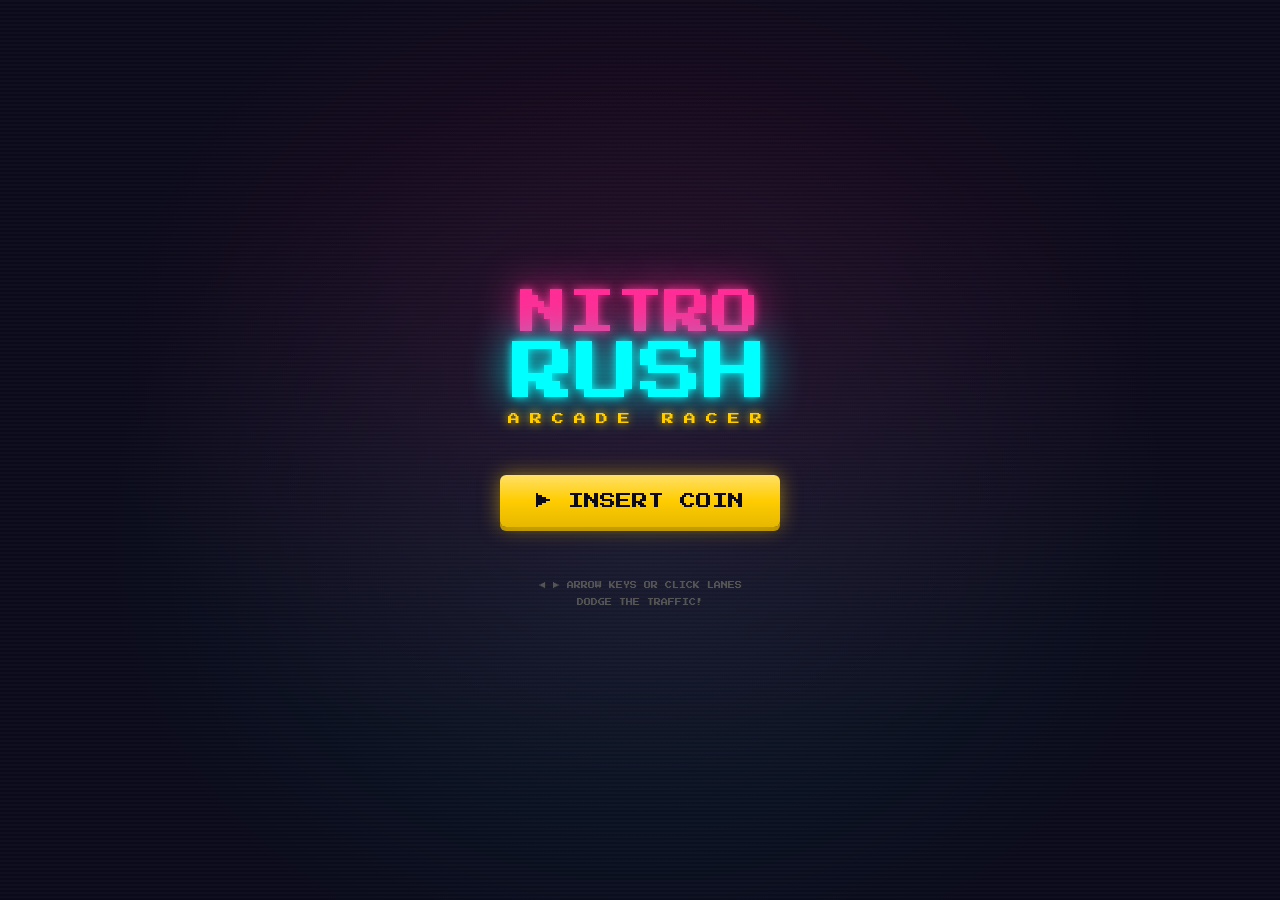
==== index.html @ 604ca6ef "whole shitting game" ====
<!DOCTYPE html>
<html lang="en">

<head>
    <meta charset="UTF-8">
    <meta name="viewport" content="width=device-width, initial-scale=1.0">
    <title>NITRO RUSH - Arcade Racer</title>
    <link href="https://fonts.googleapis.com/css2?family=Press+Start+2P&display=swap" rel="stylesheet">
    <link rel="stylesheet" href="styles.css">
</head>

<body>
    <input type="checkbox" id="start" class="si">
    <input type="radio" name="lane" id="lane-1" class="si">
    <input type="radio" name="lane" id="lane-2" class="si" checked>
    <input type="radio" name="lane" id="lane-3" class="si">

    <div class="screen start-screen">
        <div class="start-bg"></div>
        <div class="start-content">
            <div class="logo">
                <span class="ln">NITRO</span>
                <span class="lr">RUSH</span>
            </div>
            <p class="tagline">ARCADE RACER</p>
            <label for="start" class="btn-start">▶ INSERT COIN</label>
            <div class="how">
                <p>◀ ▶ ARROW KEYS OR CLICK LANES</p>
                <p>DODGE THE TRAFFIC!</p>
            </div>
        </div>
    </div>

    <div class="screen game-screen">
        <div class="scanlines"></div>

        <div class="grass grass-l">
            <div class="gs"></div>
            <div class="tree t1"></div>
            <div class="tree t2"></div>
            <div class="tree t3"></div>
            <div class="tree t4"></div>
            <div class="tree t5"></div>
            <div class="tree t6"></div>
        </div>

        <div class="road">
            <div class="road-edge el"></div>
            <div class="road-edge er"></div>
            <div class="lane-line ll1"></div>
            <div class="lane-line ll2"></div>

            <label for="lane-1" class="zone z1"></label>
            <label for="lane-2" class="zone z2"></label>
            <label for="lane-3" class="zone z3"></label>

            <div class="pcar">
                <div class="pw"></div>
                <div class="pe"></div>
            </div>

            <div class="ecar ec1"></div>
            <div class="ecar ec2"></div>
            <div class="ecar ec3"></div>
            <div class="ecar ec4"></div>
            <div class="ecar ec5"></div>
            <div class="ecar ec6"></div>
            <div class="ecar ec7"></div>
            <div class="ecar ec8"></div>
            <div class="ecar ec9"></div>
        </div>

        <div class="grass grass-r">
            <div class="gs"></div>
            <div class="tree t1"></div>
            <div class="tree t2"></div>
            <div class="tree t3"></div>
            <div class="tree t4"></div>
            <div class="tree t5"></div>
            <div class="tree t6"></div>
        </div>

        <div class="hud">
            <div class="hud-box">
                <span class="hl">SPD</span>
                <div class="bar">
                    <div class="sfill"></div>
                </div>
            </div>

        </div>

        <div class="controls">
            <label for="lane-1" class="cb">◀</label>
            <label for="lane-2" class="cb">▼</label>
        </div>
    </div>

    <script>
        document.getElementById('start').onchange = function () {
            if (!this.checked) return;
            var i = setInterval(function () { var p = document.querySelector('.pcar').getBoundingClientRect(); var c = document.querySelectorAll('.ecar'); for (var j = 0; j < c.length; j++) { var r = c[j].getBoundingClientRect(); if (p.left + 8 < r.right && p.right - 8 > r.left && p.top + 8 < r.bottom && p.bottom - 8 > r.top) { clearInterval(i); location.href = 'gameover.html'; } } }, 30);
        };
    </script>
</body>

</html>
---- styles.css ----
* {
    margin: 0;
    padding: 0;
    box-sizing: border-box;
}

html,
body {
    width: 100%;
    height: 100%;
    overflow: hidden;
    background: #0a0a1a;
    font-family: 'Press Start 2P', monospace;
}

.si {
    position: absolute;
    opacity: 0;
    pointer-events: none;
}

.screen {
    position: fixed;
    top: 0;
    left: 0;
    width: 100%;
    height: 100%;
    display: flex;
    justify-content: center;
}

.start-screen {
    z-index: 100;
    background: #0a0a1a;
    align-items: center;
    transition: opacity .6s, visibility .6s;
}

#start:checked~.start-screen {
    opacity: 0;
    visibility: hidden;
    pointer-events: none;
}

.start-bg {
    position: absolute;
    width: 100%;
    height: 100%;
    background: radial-gradient(ellipse at 50% 40%, rgba(255, 0, 100, .12) 0%, transparent 60%),
        radial-gradient(ellipse at 50% 60%, rgba(0, 255, 255, .08) 0%, transparent 60%),
        repeating-linear-gradient(0deg, transparent, transparent 2px, rgba(255, 255, 255, .02) 2px, rgba(255, 255, 255, .02) 4px);
    animation: bgs 4s ease-in-out infinite alternate;
}

@keyframes bgs {
    to {
        filter: hue-rotate(30deg);
    }
}

.start-content {
    position: relative;
    z-index: 1;
    text-align: center;
    color: #fff;
}

.logo {
    display: flex;
    flex-direction: column;
    gap: 4px;
    margin-bottom: 8px;
}

.ln {
    font-size: 48px;
    color: #ff2d95;
    text-shadow: 0 0 10px #ff2d95, 0 0 40px #ff2d95;
    animation: fl 3s infinite;
}

.lr {
    font-size: 64px;
    color: #0ff;
    text-shadow: 0 0 10px #0ff, 0 0 40px #0ff;
    animation: fl 3s infinite .5s;
}

@keyframes fl {

    0%,
    19%,
    21%,
    23%,
    25%,
    54%,
    56%,
    100% {
        opacity: 1
    }

    20%,
    24%,
    55% {
        opacity: .6
    }
}

.tagline {
    font-size: 12px;
    color: #fc0;
    letter-spacing: 10px;
    margin-bottom: 50px;
    text-shadow: 0 0 10px #fc0;
}

.btn-start {
    display: inline-block;
    padding: 18px 36px;
    font-family: inherit;
    font-size: 16px;
    color: #0a0a1a;
    background: linear-gradient(#ffe066, #fc0, #e6b800);
    border-radius: 6px;
    cursor: pointer;
    margin-bottom: 50px;
    text-decoration: none;
    box-shadow: 0 0 20px rgba(255, 204, 0, .5), 0 4px 0 #b38f00;
    animation: pu 1.5s ease-in-out infinite;
    transition: transform .1s;
}

.btn-start:hover {
    transform: scale(1.08) translateY(-2px);
}

.btn-start:active {
    transform: scale(.98) translateY(2px);
}

@keyframes pu {
    50% {
        box-shadow: 0 0 40px rgba(255, 204, 0, .8), 0 0 80px rgba(255, 204, 0, .3), 0 4px 0 #b38f00;
    }
}

.how {
    color: #555;
    font-size: 7px;
    line-height: 2.5;
}

.game-screen {
    z-index: 50;
    opacity: 0;
    visibility: hidden;
    transition: opacity .5s .3s, visibility 0s .3s;
    background: #1a3d17;
}

#start:checked~.game-screen {
    opacity: 1;
    visibility: visible;
}

.scanlines {
    position: absolute;
    top: 0;
    left: 0;
    width: 100%;
    height: 100%;
    background: repeating-linear-gradient(to bottom, transparent 0px, transparent 2px, rgba(0, 0, 0, .06) 2px, rgba(0, 0, 0, .06) 4px);
    z-index: 90;
    pointer-events: none;
}

.grass {
    position: absolute;
    top: 0;
    width: calc(50% - 150px);
    height: 100%;
    background: linear-gradient(#1e5c1a, #2d7a27, #1e5c1a);
    z-index: 5;
    overflow: hidden;
}

.grass-l {
    left: 0;
}

.grass-r {
    right: 0;
}

.gs {
    position: absolute;
    top: -100px;
    width: 100%;
    height: calc(100% + 100px);
    background: repeating-linear-gradient(to bottom, rgba(0, 0, 0, .08) 0px, rgba(0, 0, 0, .08) 50px, transparent 50px, transparent 100px);
    animation: sg .6s linear infinite;
    animation-play-state: paused;
}

#start:checked~.game-screen .gs {
    animation-play-state: running;
}

@keyframes sg {
    to {
        transform: translateY(100px);
    }
}

.tree {
    position: absolute;
    width: 24px;
    height: 24px;
    background: radial-gradient(circle, #3a8a30, #1e5c1a);
    border-radius: 50%;
    z-index: 6;
    animation: st 2.8s linear infinite;
    animation-play-state: paused;
}

.tree::after {
    content: '';
    position: absolute;
    bottom: -6px;
    left: 50%;
    transform: translateX(-50%);
    width: 5px;
    height: 6px;
    background: #5a3a1a;
}

#start:checked~.game-screen .tree {
    animation-play-state: running;
}

@keyframes st {
    from {
        transform: translateY(-60px);
    }

    to {
        transform: translateY(calc(100vh + 60px));
    }
}

.grass-l .t1 {
    right: 10px;
    animation-delay: 0s
}

.grass-l .t2 {
    right: 35px;
    animation-delay: .5s
}

.grass-l .t3 {
    right: 8px;
    animation-delay: 1.1s
}

.grass-l .t4 {
    right: 42px;
    animation-delay: 1.6s
}

.grass-l .t5 {
    right: 18px;
    animation-delay: 2s
}

.grass-l .t6 {
    right: 30px;
    animation-delay: 2.4s
}

.grass-r .t1 {
    left: 10px;
    animation-delay: .3s
}

.grass-r .t2 {
    left: 35px;
    animation-delay: .8s
}

.grass-r .t3 {
    left: 8px;
    animation-delay: 1.3s
}

.grass-r .t4 {
    left: 42px;
    animation-delay: 1.8s
}

.grass-r .t5 {
    left: 18px;
    animation-delay: 2.2s
}

.grass-r .t6 {
    left: 30px;
    animation-delay: .1s
}

.road {
    position: absolute;
    left: 50%;
    transform: translateX(-50%);
    width: 300px;
    height: 100%;
    background: linear-gradient(to right, #2a2a2a, #383838 10%, #383838 90%, #2a2a2a);
    z-index: 10;
    overflow: hidden;
    box-shadow: -6px 0 20px rgba(0, 0, 0, .6), 6px 0 20px rgba(0, 0, 0, .6);
}

.road-edge {
    position: absolute;
    top: -40px;
    width: 10px;
    height: calc(100% + 40px);
    z-index: 12;
    background: repeating-linear-gradient(to bottom, #f22 0px, #f22 20px, #fff 20px, #fff 40px);
    animation: sb .25s linear infinite;
    animation-play-state: paused;
}

.el {
    left: 0;
}

.er {
    right: 0;
}

#start:checked~.game-screen .road-edge {
    animation-play-state: running;
}

@keyframes sb {
    to {
        transform: translateY(40px);
    }
}

.lane-line {
    position: absolute;
    top: -70px;
    width: 3px;
    height: calc(100% + 70px);
    background: repeating-linear-gradient(to bottom, rgba(255, 255, 255, .65) 0px, rgba(255, 255, 255, .65) 28px, transparent 28px, transparent 70px);
    z-index: 11;
    animation: sl .35s linear infinite;
    animation-play-state: paused;
}

.ll1 {
    left: 99px;
}

.ll2 {
    left: 199px;
}

#start:checked~.game-screen .lane-line {
    animation-play-state: running;
}

@keyframes sl {
    to {
        transform: translateY(70px);
    }
}

.zone {
    position: absolute;
    top: 0;
    height: 100%;
    width: 93px;
    z-index: 16;
    cursor: pointer;
    display: block;
}

.z1 {
    left: 10px;
}

.z2 {
    left: 103px;
}

.z3 {
    left: 197px;
}

.zone:hover {
    background: rgba(255, 255, 255, .03);
}

.pcar {
    position: absolute;
    bottom: 100px;
    left: 127px;
    width: 46px;
    height: 84px;
    background: linear-gradient(180deg, #ff1a1a, #c00 60%, #900);
    border-radius: 14px 14px 6px 6px;
    z-index: 20;
    transition: left .15s ease-out;
    box-shadow: 0 0 25px rgba(255, 0, 0, .35), inset 0 -12px 18px rgba(0, 0, 0, .35), inset 0 6px 12px rgba(255, 255, 255, .12);
}

.pcar::before {
    content: '';
    position: absolute;
    top: 0;
    left: 50%;
    transform: translateX(-50%);
    width: 6px;
    height: 100%;
    background: rgba(255, 255, 255, .12);
    border-radius: 14px 14px 6px 6px;
}

#lane-1:checked~.game-screen .pcar {
    left: 27px;
}

#lane-2:checked~.game-screen .pcar {
    left: 127px;
}

#lane-3:checked~.game-screen .pcar {
    left: 227px;
}

.pw {
    position: absolute;
    top: 14px;
    left: 8px;
    right: 8px;
    height: 16px;
    background: linear-gradient(rgba(120, 210, 255, .7), rgba(80, 160, 220, .5));
    border-radius: 4px;
    box-shadow: 0 0 8px rgba(100, 200, 255, .3);
}

.pe {
    position: absolute;
    bottom: 5px;
    left: 6px;
    width: 10px;
    height: 5px;
    background: #f70;
    border-radius: 2px;
    box-shadow: 24px 0 0 #f70, 0 0 10px rgba(255, 120, 0, .7), 24px 0 10px rgba(255, 120, 0, .7);
    animation: bt .4s infinite alternate;
    animation-play-state: paused;
}

#start:checked~.game-screen .pe {
    animation-play-state: running;
}

@keyframes bt {
    from {
        opacity: .6;
    }

    to {
        opacity: 1;
    }
}

.pcar::after {
    content: '';
    position: absolute;
    bottom: -14px;
    left: 50%;
    transform: translateX(-50%);
    width: 14px;
    height: 14px;
    background: radial-gradient(ellipse, rgba(200, 200, 200, .2), transparent 70%);
    animation: ex .25s infinite alternate;
    animation-play-state: paused;
}

#start:checked~.game-screen .pcar::after {
    animation-play-state: running;
}

@keyframes ex {
    from {
        opacity: .4;
        transform: translateX(-50%) scale(1);
    }

    to {
        opacity: .1;
        transform: translateX(-50%) scale(1.5);
    }
}

.ecar {
    position: absolute;
    width: 46px;
    height: 80px;
    border-radius: 10px 10px 5px 5px;
    z-index: 15;
    top: -120px;
    animation: drive 5s linear infinite;
    animation-play-state: paused;
    box-shadow: inset 0 -10px 15px rgba(0, 0, 0, .3), inset 0 5px 10px rgba(255, 255, 255, .1), 0 0 12px rgba(0, 0, 0, .3);
}

.ecar::before {
    content: '';
    position: absolute;
    top: 10px;
    left: 7px;
    right: 7px;
    height: 13px;
    background: rgba(100, 200, 255, .45);
    border-radius: 3px;
}

.ecar::after {
    content: '';
    position: absolute;
    bottom: 5px;
    left: 7px;
    width: 8px;
    height: 4px;
    background: #f40;
    border-radius: 2px;
    box-shadow: 24px 0 0 #f40;
}

#start:checked~.game-screen .ecar {
    animation-play-state: running;
}

@keyframes drive {
    from {
        top: -120px;
    }

    to {
        top: calc(100vh + 120px);
    }
}

.ec1 {
    left: 127px;
    animation-duration: 4s;
    animation-delay: .5s;
    background: linear-gradient(180deg, #4488ff, #2266cc);
}

.ec2 {
    left: 27px;
    animation-duration: 5s;
    animation-delay: 1.2s;
    background: linear-gradient(180deg, #fc0, #c90);
}

.ec3 {
    left: 227px;
    animation-duration: 4.5s;
    animation-delay: .8s;
    background: linear-gradient(180deg, #4c4, #292);
}

.ec4 {
    left: 27px;
    animation-duration: 7s;
    animation-delay: 3s;
    background: linear-gradient(180deg, #eee, #bbb);
}

.ec5 {
    left: 127px;
    animation-duration: 6.5s;
    animation-delay: 2.5s;
    background: linear-gradient(180deg, #c4f, #92c);
}

.ec6 {
    left: 227px;
    animation-duration: 6s;
    animation-delay: 2s;
    background: linear-gradient(180deg, #f83, #c62);
}

.ec7 {
    left: 127px;
    animation-duration: 9s;
    animation-delay: 5s;
    background: linear-gradient(180deg, #0cc, #099);
}

.ec8 {
    left: 27px;
    animation-duration: 8s;
    animation-delay: 4s;
    background: linear-gradient(180deg, #f6a, #c48);
}

.ec9 {
    left: 227px;
    animation-duration: 7.5s;
    animation-delay: 3.5s;
    background: linear-gradient(180deg, #f44, #c22);
}

.hud {
    position: absolute;
    top: 12px;
    left: 50%;
    transform: translateX(-50%);
    width: 290px;
    display: flex;
    justify-content: space-between;
    z-index: 80;
    pointer-events: none;
}

.hud-box {
    background: rgba(0, 0, 0, .75);
    padding: 8px 14px;
    border-radius: 6px;
    border: 1px solid rgba(255, 255, 255, .12);
}

.hl {
    font-size: 7px;
    color: #888;
    display: block;
    margin-bottom: 4px;
}

.bar {
    width: 55px;
    height: 8px;
    background: #222;
    border-radius: 4px;
    overflow: hidden;
}

.sfill {
    width: 0%;
    height: 100%;
    background: linear-gradient(to right, #4f4, #fc0, #f33);
    border-radius: 4px;
    animation: su 2s ease-out forwards;
    animation-play-state: paused;
}

#start:checked~.game-screen .sfill {
    animation-play-state: running;
}

@keyframes su {
    to {
        width: 85%;
    }
}

.timer {
    font-size: 10px;
    color: #0fa;
}

.controls {
    position: absolute;
    bottom: 12px;
    left: 50%;
    transform: translateX(-50%);
    display: flex;
    gap: 10px;
    z-index: 80;
}

.cb {
    display: flex;
    align-items: center;
    justify-content: center;
    width: 60px;
    height: 60px;
    font-size: 20px;
    color: #fff;
    background: rgba(255, 255, 255, .08);
    border: 2px solid rgba(255, 255, 255, .2);
    border-radius: 14px;
    cursor: pointer;
    transition: all .1s;
    user-select: none;
    -webkit-user-select: none;
}

.cb:hover {
    background: rgba(255, 255, 255, .15);
    border-color: rgba(0, 255, 255, .4);
    box-shadow: 0 0 12px rgba(0, 255, 255, .2);
}

.cb:active {
    background: rgba(0, 255, 255, .25);
    transform: scale(.92);
}

#lane-1:checked~.game-screen .cb:nth-child(1),
#lane-2:checked~.game-screen .cb:nth-child(2),
#lane-3:checked~.game-screen .cb:nth-child(3) {
    background: rgba(0, 255, 255, .2);
    border-color: #0ff;
    box-shadow: 0 0 12px rgba(0, 255, 255, .35);
    color: #0ff;
}

@media (max-width: 500px) {
    .road {
        width: 240px;
    }

    .grass {
        width: calc(50% - 120px);
    }

    .ll1 {
        left: 79px;
    }

    .ll2 {
        left: 159px;
    }

    .zone {
        width: 73px;
    }

    .z1 {
        left: 10px;
    }

    .z2 {
        left: 83px;
    }

    .z3 {
        left: 157px;
    }

    #lane-1:checked~.game-screen .pcar {
        left: 17px;
    }

    #lane-2:checked~.game-screen .pcar {
        left: 97px;
    }

    #lane-3:checked~.game-screen .pcar {
        left: 177px;
    }

    .pcar {
        left: 97px;
    }

    .ec1,
    .ec5,
    .ec7 {
        left: 97px;
    }

    .ec2,
    .ec4,
    .ec8 {
        left: 17px;
    }

    .ec3,
    .ec6,
    .ec9 {
        left: 177px;
    }

    .ln {
        font-size: 36px;
    }

    .lr {
        font-size: 48px;
    }

    .cb {
        width: 52px;
        height: 52px;
        font-size: 16px;
    }
}
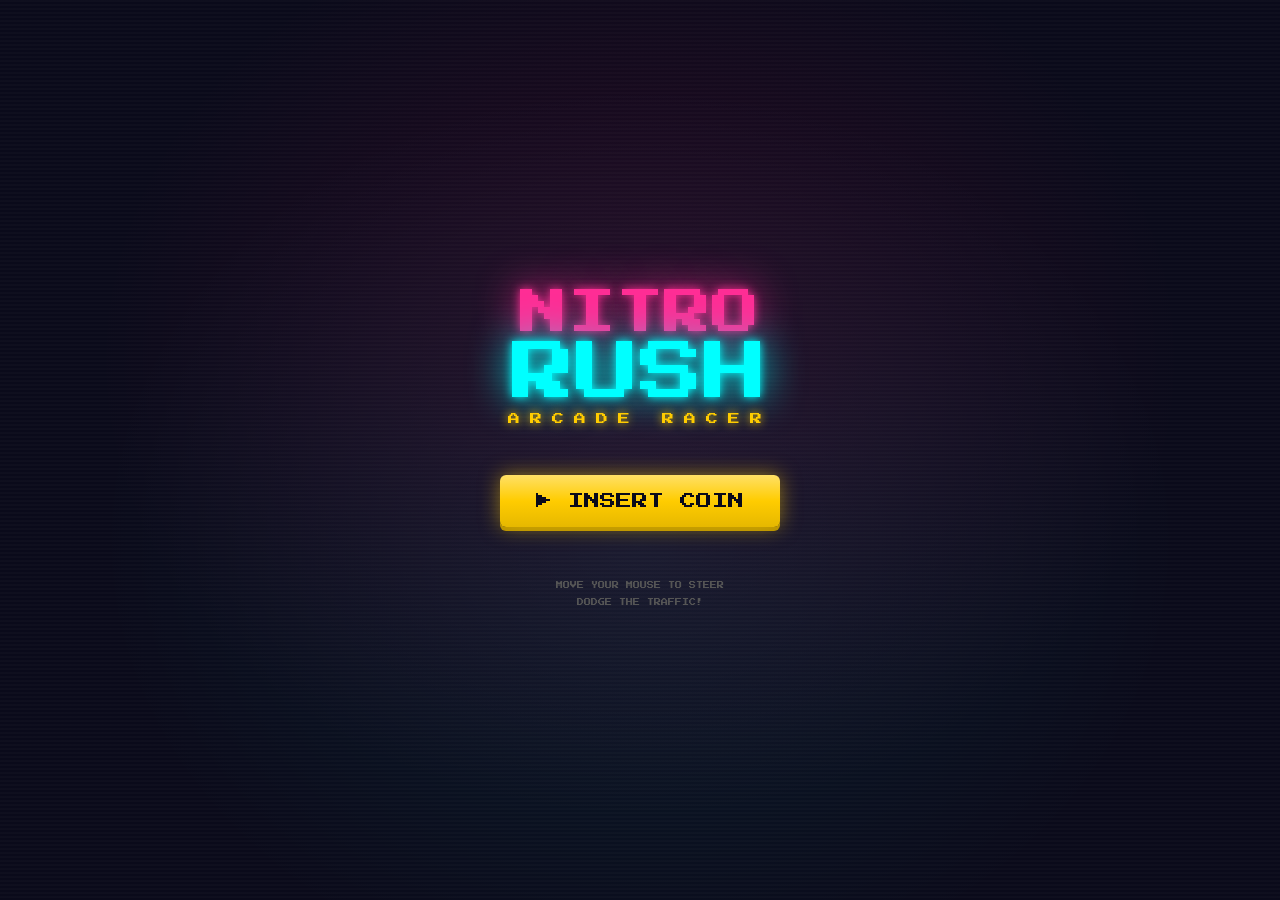
==== commit 074bc0b5: "shitting mouse" ====
--- a/index.html
+++ b/index.html
@@ -4,16 +4,13 @@
 <head>
     <meta charset="UTF-8">
     <meta name="viewport" content="width=device-width, initial-scale=1.0">
-    <title>NITRO RUSH - Arcade Racer</title>
+    <title>Huiiiii Car Racing</title>
     <link href="https://fonts.googleapis.com/css2?family=Press+Start+2P&display=swap" rel="stylesheet">
     <link rel="stylesheet" href="styles.css">
 </head>
 
 <body>
     <input type="checkbox" id="start" class="si">
-    <input type="radio" name="lane" id="lane-1" class="si">
-    <input type="radio" name="lane" id="lane-2" class="si" checked>
-    <input type="radio" name="lane" id="lane-3" class="si">
 
     <div class="screen start-screen">
         <div class="start-bg"></div>
@@ -25,7 +22,7 @@
             <p class="tagline">ARCADE RACER</p>
             <label for="start" class="btn-start">▶ INSERT COIN</label>
             <div class="how">
-                <p>◀ ▶ ARROW KEYS OR CLICK LANES</p>
+                <p>MOVE YOUR MOUSE TO STEER</p>
                 <p>DODGE THE TRAFFIC!</p>
             </div>
         </div>
@@ -49,10 +46,6 @@
             <div class="road-edge er"></div>
             <div class="lane-line ll1"></div>
             <div class="lane-line ll2"></div>
-
-            <label for="lane-1" class="zone z1"></label>
-            <label for="lane-2" class="zone z2"></label>
-            <label for="lane-3" class="zone z3"></label>
 
             <div class="pcar">
                 <div class="pw"></div>
@@ -87,22 +80,31 @@
                     <div class="sfill"></div>
                 </div>
             </div>
-
-        </div>
-
-        <div class="controls">
-            <label for="lane-1" class="cb">◀</label>
-            <label for="lane-2" class="cb">▼</label>
         </div>
     </div>
 
     <script>
         document.getElementById('start').onchange = function () {
             if (!this.checked) return;
-            var i = setInterval(function () { var p = document.querySelector('.pcar').getBoundingClientRect(); var c = document.querySelectorAll('.ecar'); for (var j = 0; j < c.length; j++) { var r = c[j].getBoundingClientRect(); if (p.left + 8 < r.right && p.right - 8 > r.left && p.top + 8 < r.bottom && p.bottom - 8 > r.top) { clearInterval(i); location.href = 'gameover.html'; } } }, 30);
+            var road = document.querySelector('.road');
+            var car = document.querySelector('.pcar');
+            var cw = 46;
+            road.onmousemove = function (e) {
+                var r = road.getBoundingClientRect();
+                var x = e.clientX - r.left - cw / 2;
+                x = Math.max(10, Math.min(x, r.width - cw - 10));
+                car.style.left = x + 'px';
+            };
+            road.ontouchmove = function (e) {
+                var r = road.getBoundingClientRect();
+                var x = e.touches[0].clientX - r.left - cw / 2;
+                x = Math.max(10, Math.min(x, r.width - cw - 10));
+                car.style.left = x + 'px';
+                e.preventDefault();
+            };
+            var i = setInterval(function () { var p = car.getBoundingClientRect(); var c = document.querySelectorAll('.ecar'); for (var j = 0; j < c.length; j++) { var r = c[j].getBoundingClientRect(); if (p.left + 8 < r.right && p.right - 8 > r.left && p.top + 8 < r.bottom && p.bottom - 8 > r.top) { clearInterval(i); location.href = 'gameover.html'; } } }, 30);
         };
     </script>
 </body>
 
-</html>
-
+</html>
